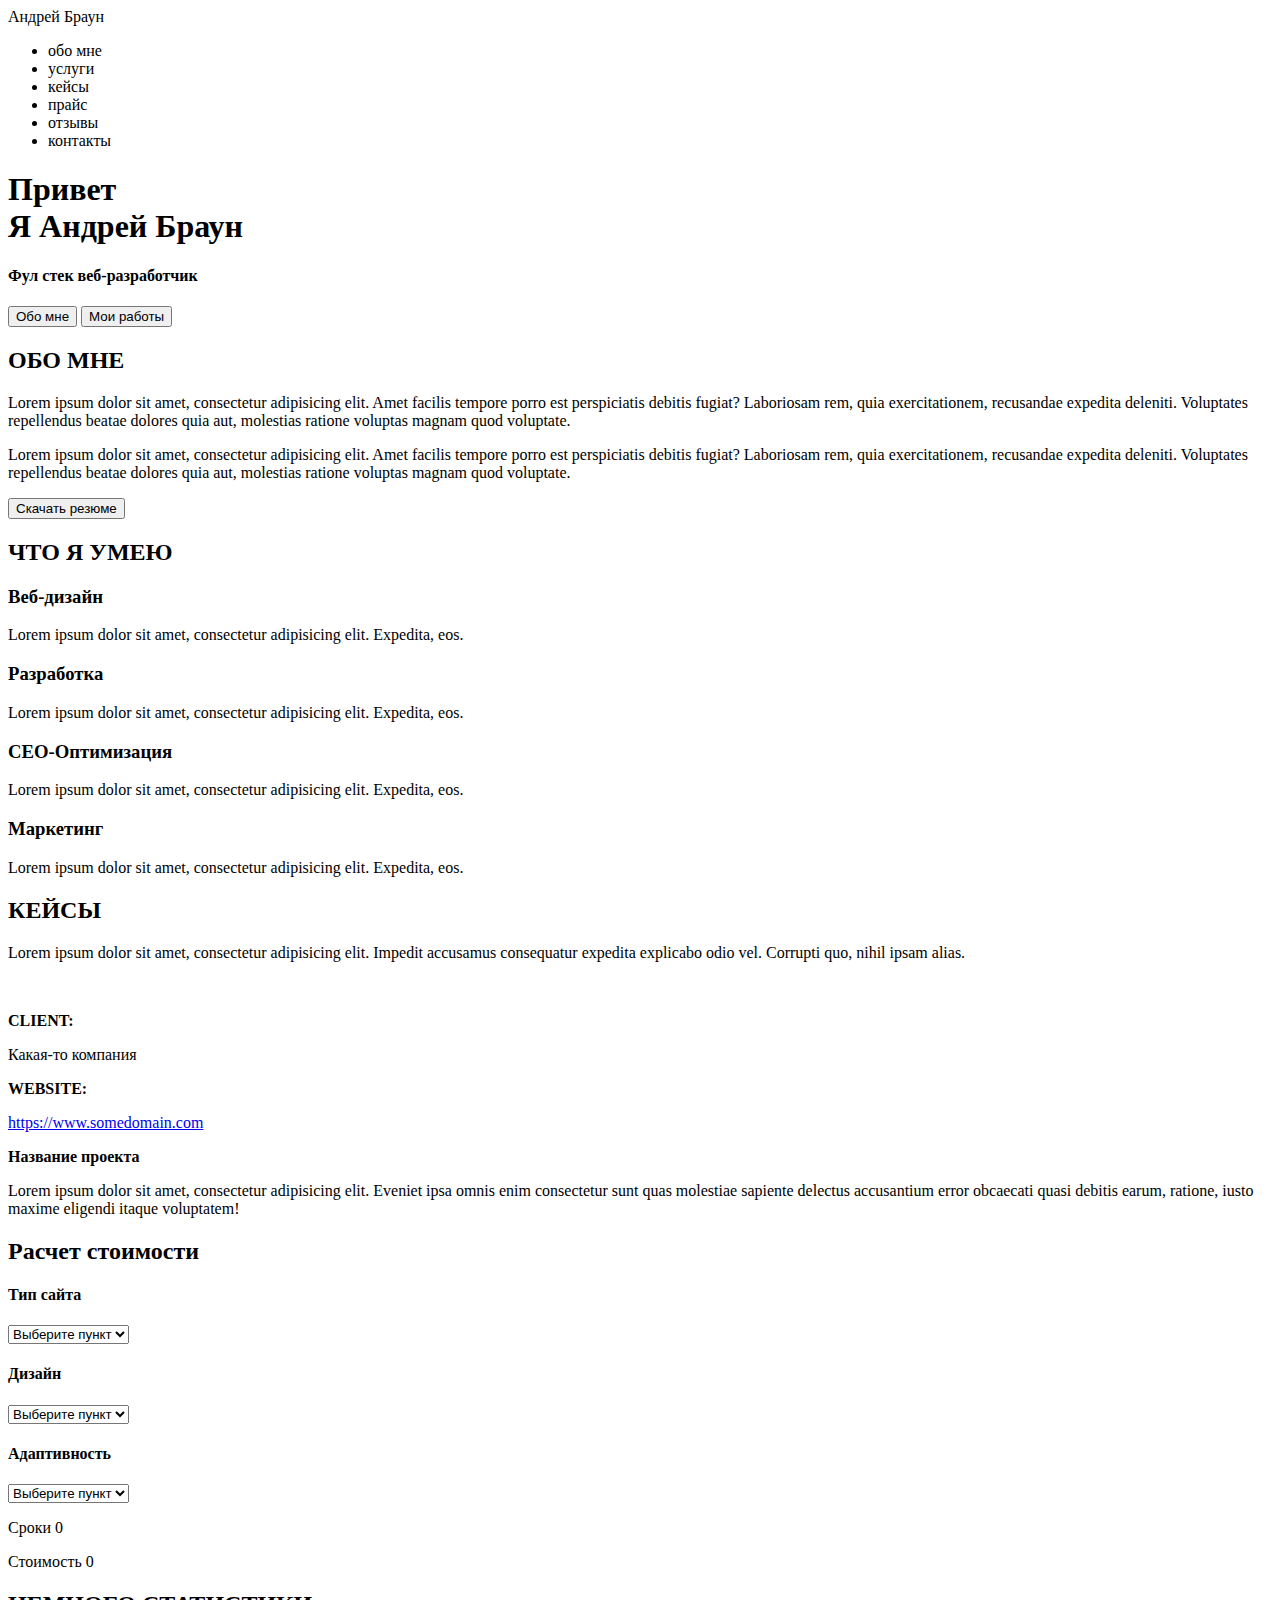
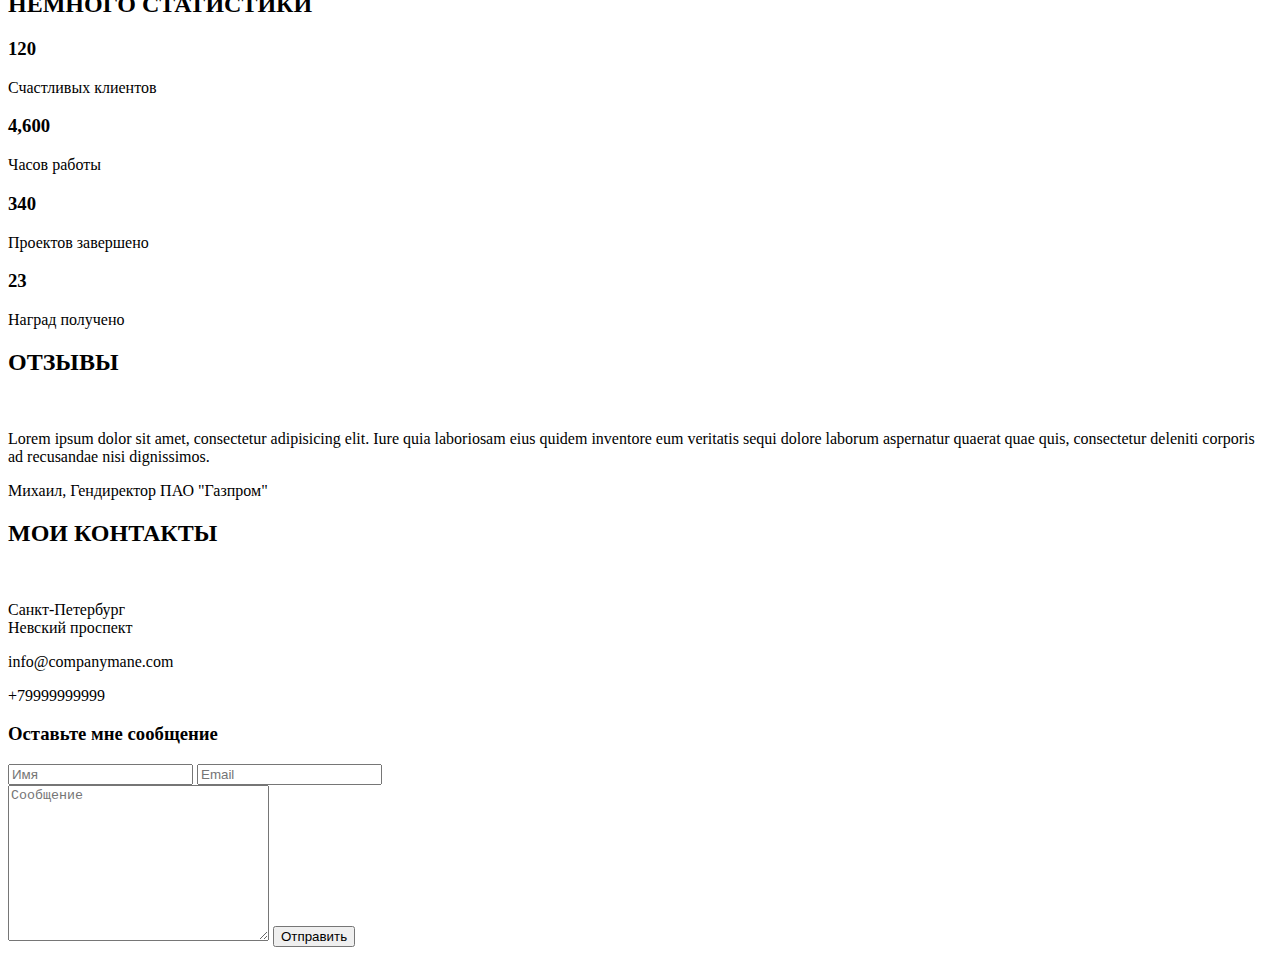
==== src/index.html @ d28e8806 "Написал костяк сайта визитки" ====
<!DOCTYPE html>
<html lang="en">
<head>
    <meta charset="UTF-8">
    <title>Андрей Браун - веб разработчик</title>
</head>
<body>
<header> 
   <nav> 
       <div class="logo">Андрей Браун</div>
        <div class="menu"><ul>
       <li>обо мне</li>
       <li>услуги</li>
       <li>кейсы</li>
       <li>прайс</li>
       <li>отзывы</li>
       <li>контакты</li>
   </ul></div>
   </nav>
    </header>    
<div class="main"><div class="title__container">
    <h1>Привет <br> Я Андрей Браун</h1>
    <h4>Фул стек веб-разработчик</h4>
    <input type="submit" value="Обо мне">
    <input type="submit" value="Мои работы">
</div></div>
<h2>ОБО МНЕ</h2>

<p>Lorem ipsum dolor sit amet, consectetur adipisicing elit. Amet facilis tempore porro est perspiciatis debitis fugiat? Laboriosam rem, quia exercitationem, recusandae expedita deleniti. Voluptates repellendus beatae dolores quia aut, molestias ratione voluptas magnam quod voluptate.</p>
<p>Lorem ipsum dolor sit amet, consectetur adipisicing elit. Amet facilis tempore porro est perspiciatis debitis fugiat? Laboriosam rem, quia exercitationem, recusandae expedita deleniti. Voluptates repellendus beatae dolores quia aut, molestias ratione voluptas magnam quod voluptate.</p>

<input type="submit" value="Cкачать резюме">

<h2>ЧТО Я УМЕЮ</h2>

    <div class="skills">
        <div class="skill">
            <h3>Веб-дизайн</h3>
                <p>Lorem ipsum dolor sit amet, consectetur adipisicing elit. Expedita, eos.</p>
        </div>
        <div class="skill">
            <h3>Разработка</h3>
                <p>Lorem ipsum dolor sit amet, consectetur adipisicing elit. Expedita, eos.</p>
        </div>
        <div class="skill">
            <h3>CEO-Оптимизация</h3>
                <p>Lorem ipsum dolor sit amet, consectetur adipisicing elit. Expedita, eos.</p>
        </div>
        <div class="skill">
            <h3>Маркетинг</h3>
                <p>Lorem ipsum dolor sit amet, consectetur adipisicing elit. Expedita, eos.</p>
        </div>
        </div>
<h2>КЕЙСЫ</h2>
        <div class="cases">
            <p>Lorem ipsum dolor sit amet, consectetur adipisicing elit. Impedit accusamus consequatur expedita explicabo odio vel. Corrupti quo, nihil ipsam alias.</p>
    <img src="" alt="">
    <p><b>CLIENT:</b></p>
        <p>Какая-то компания</p>
    <p><b>WEBSITE:</b></p>
        <a href="https://www.somedomain.com">https://www.somedomain.com</a>
    <p><b>Название проекта</b></p>
        <p>Lorem ipsum dolor sit amet, consectetur adipisicing elit. Eveniet ipsa omnis enim consectetur sunt quas molestiae sapiente delectus accusantium error obcaecati quasi debitis earum, ratione, iusto maxime eligendi itaque voluptatem!</p>
        </div>
        <div class="price">
           <h2>Расчет стоимости</h2>
               <h4>Тип сайта</h4>
                   <select name="list1" id="list">
                       <option value="value1">Выберите пункт</option>
                   </select>
           <h4>Дизайн</h4>
                   <select name="list1" id="list">
                       <option value="value1">Выберите пункт</option>
                   </select>
           <h4>Адаптивность</h4>
                   <select name="list1" id="list">
                       <option value="value1">Выберите пункт</option>
                   </select>
   
       <p>Сроки 0</p>
       <p>Стоимость 0</p>
        </div>
<h2>НЕМНОГО СТАТИСТИКИ</h2>
    
    <div class="statistics">
            <div class="stat1">
                    <h3><b>120</b></h3>
                        <p>Счастливых клиентов</p>
            </div>
            <div class="stat2">
                    <h3><b>4,600</b></h3>
                        <p>Часов работы</p>
            </div>
            <div class="stat3">
                    <h3><b>340</b></h3>
                        <p>Проектов завершено</p>
            </div>
            <div class="stat4">
                    <h3><b>23</b></h3>
                        <p>Наград получено</p>
            </div>
    </div>
<h2>ОТЗЫВЫ</h2>
            <div>
            <img src="" alt="">
    <p>Lorem ipsum dolor sit amet, consectetur adipisicing elit. Iure quia laboriosam eius quidem inventore eum veritatis sequi dolore laborum aspernatur quaerat quae quis, consectetur deleniti corporis ad recusandae nisi dignissimos.</p>
    <p>Михаил, Гендиректор ПАО "Газпром"</p>
            </div>
<h2>МОИ КОНТАКТЫ</h2>  
<img src="" alt="">   
<div class="contacts">
    <p>Санкт-Петербург <br>Невский проспект</p>
    <p>info@companymane.com</p>
    <p>+79999999999</p>
    <h3>Оставьте мне сообщение</h3>
    <input type="text" placeholder="Имя">
    <input type="text" placeholder="Email"><br>
    <textarea name="Сообщение" id="" cols="30" rows="10" placeholder="Сообщение"></textarea>
    <input type="submit" value="Отправить">
</div>       
</body>
</html>
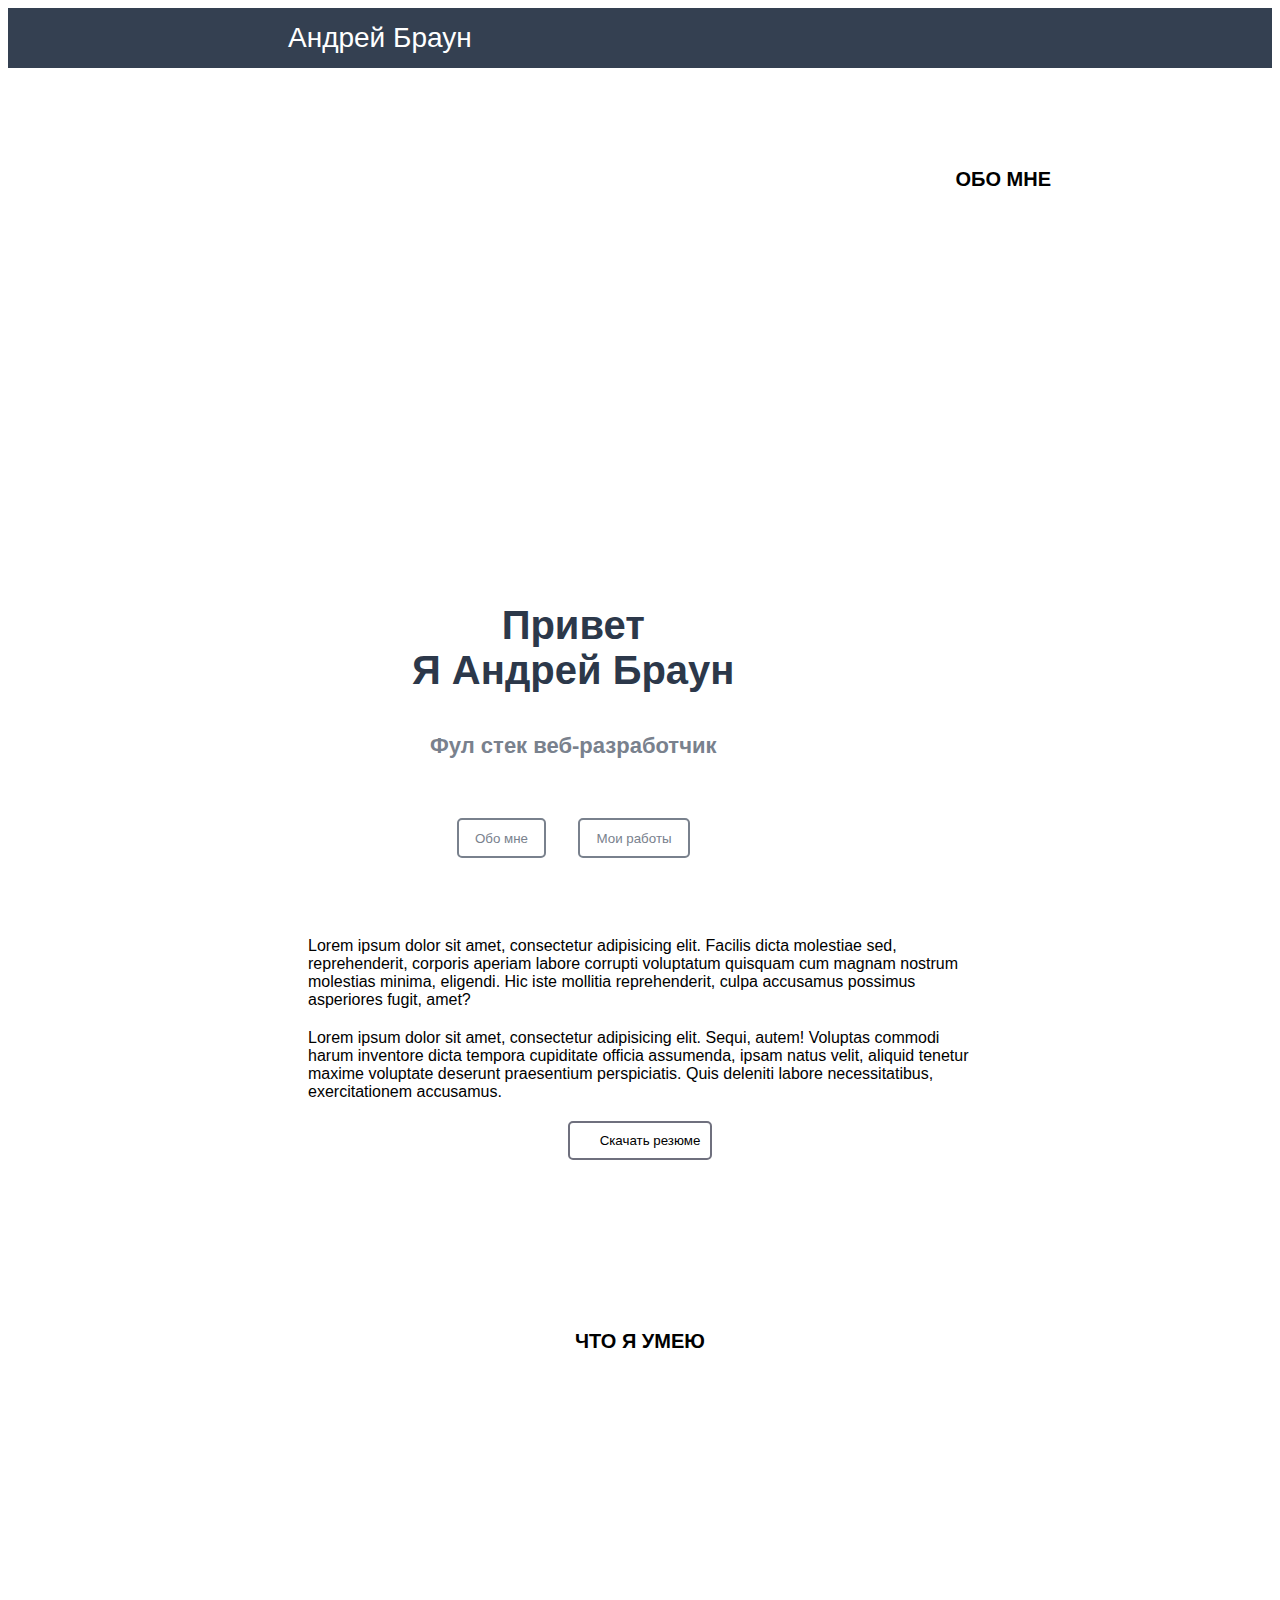
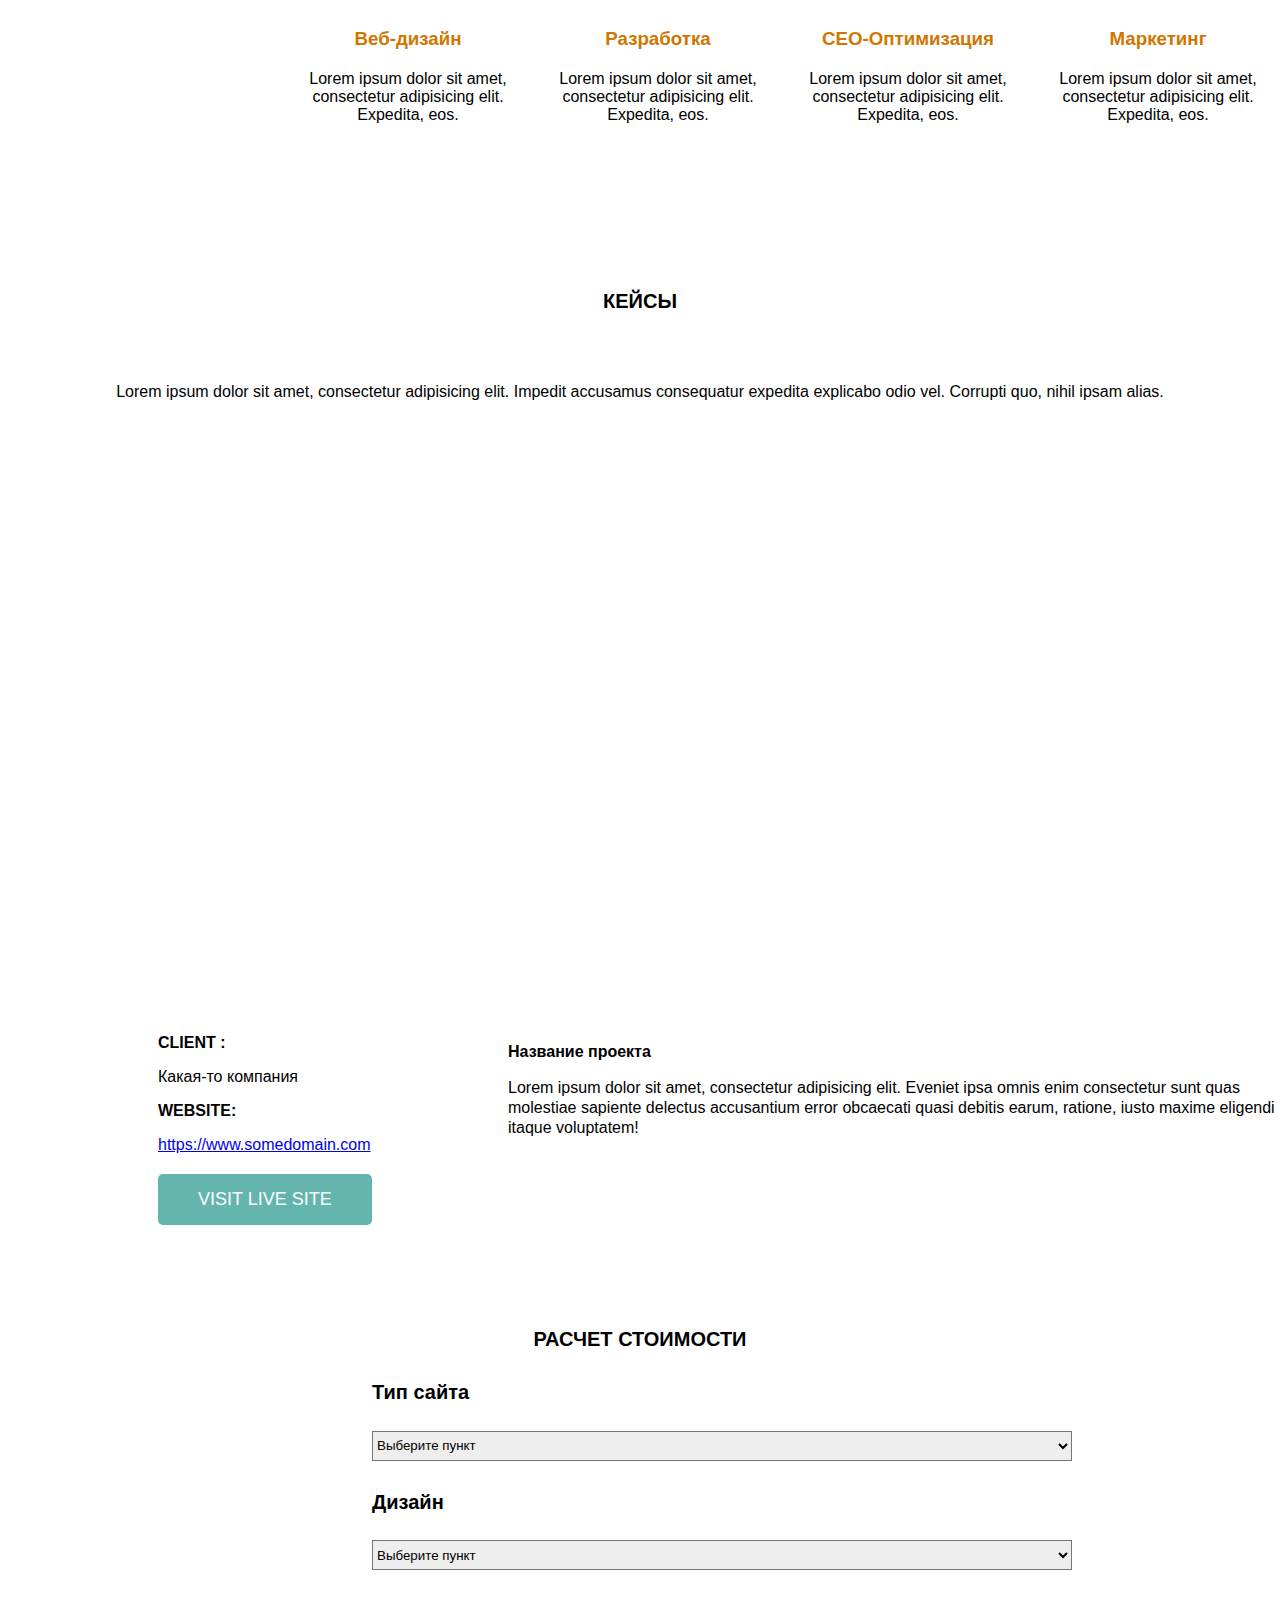
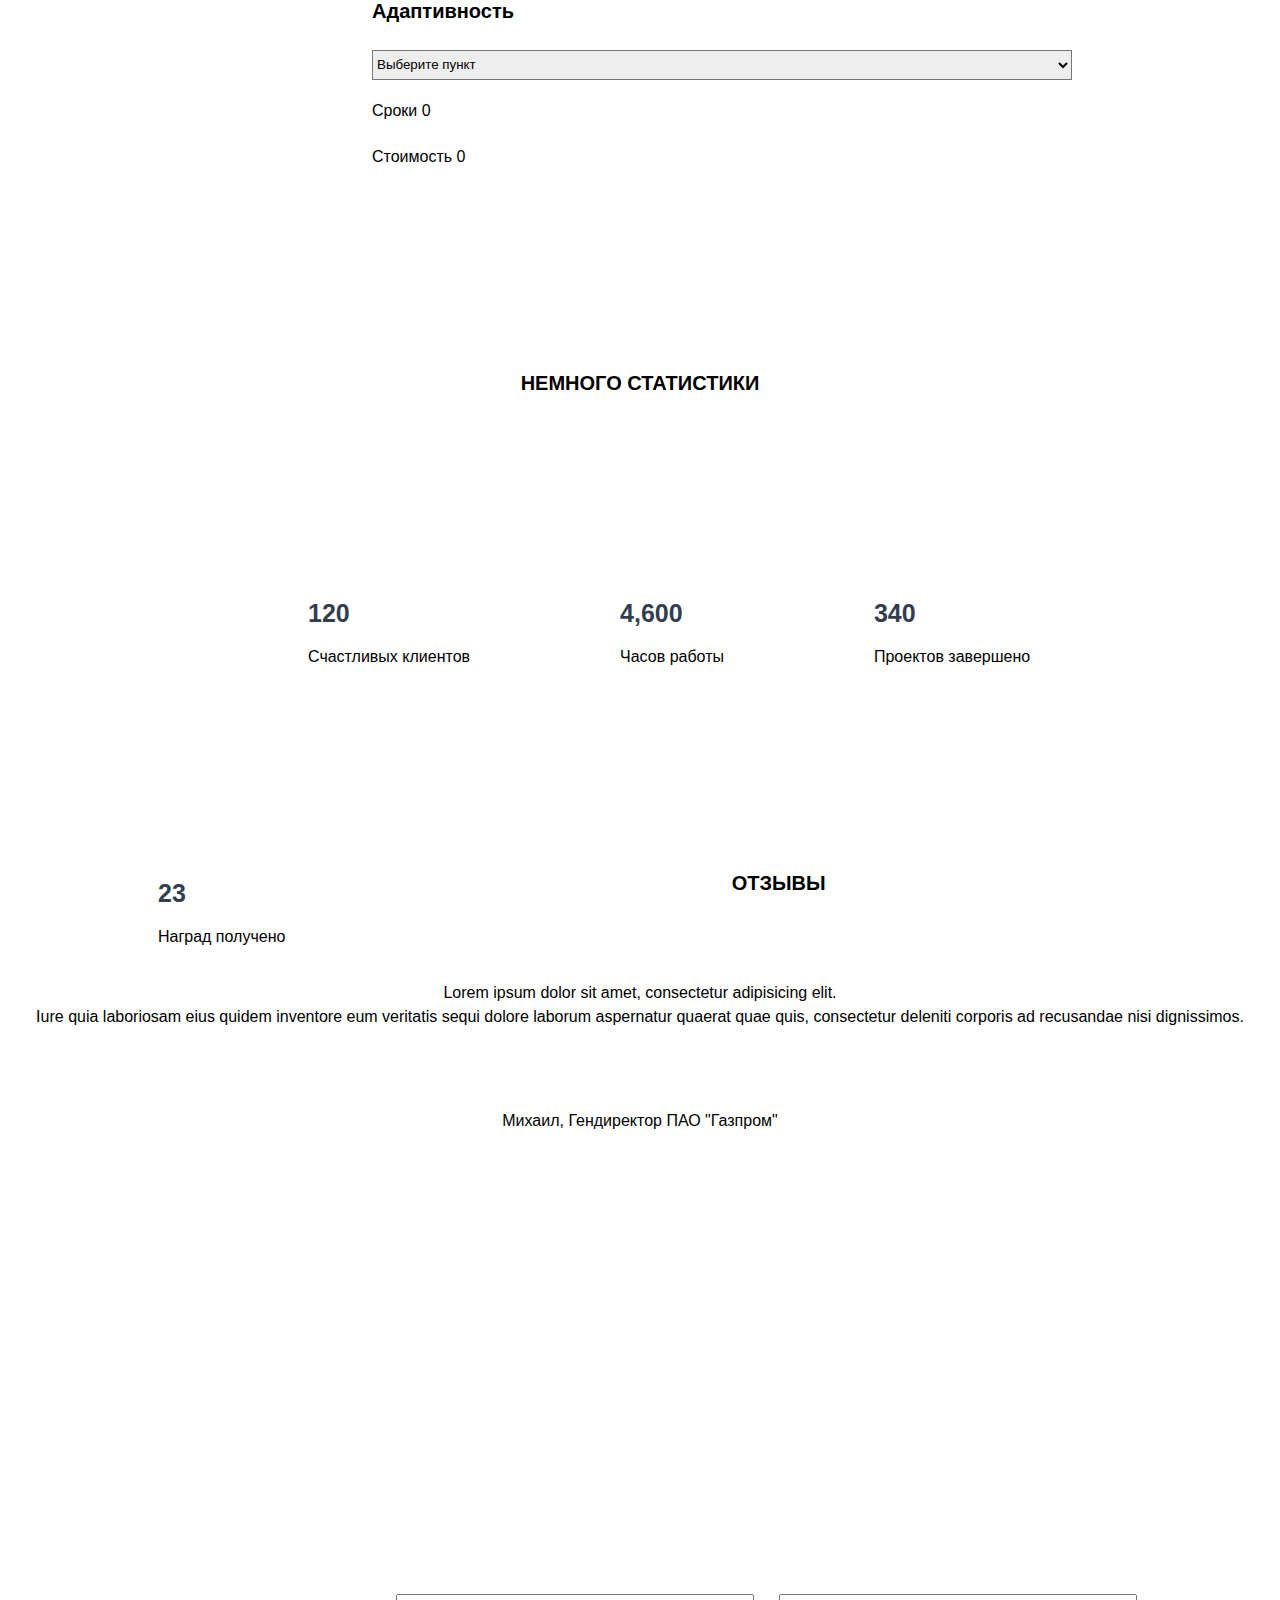
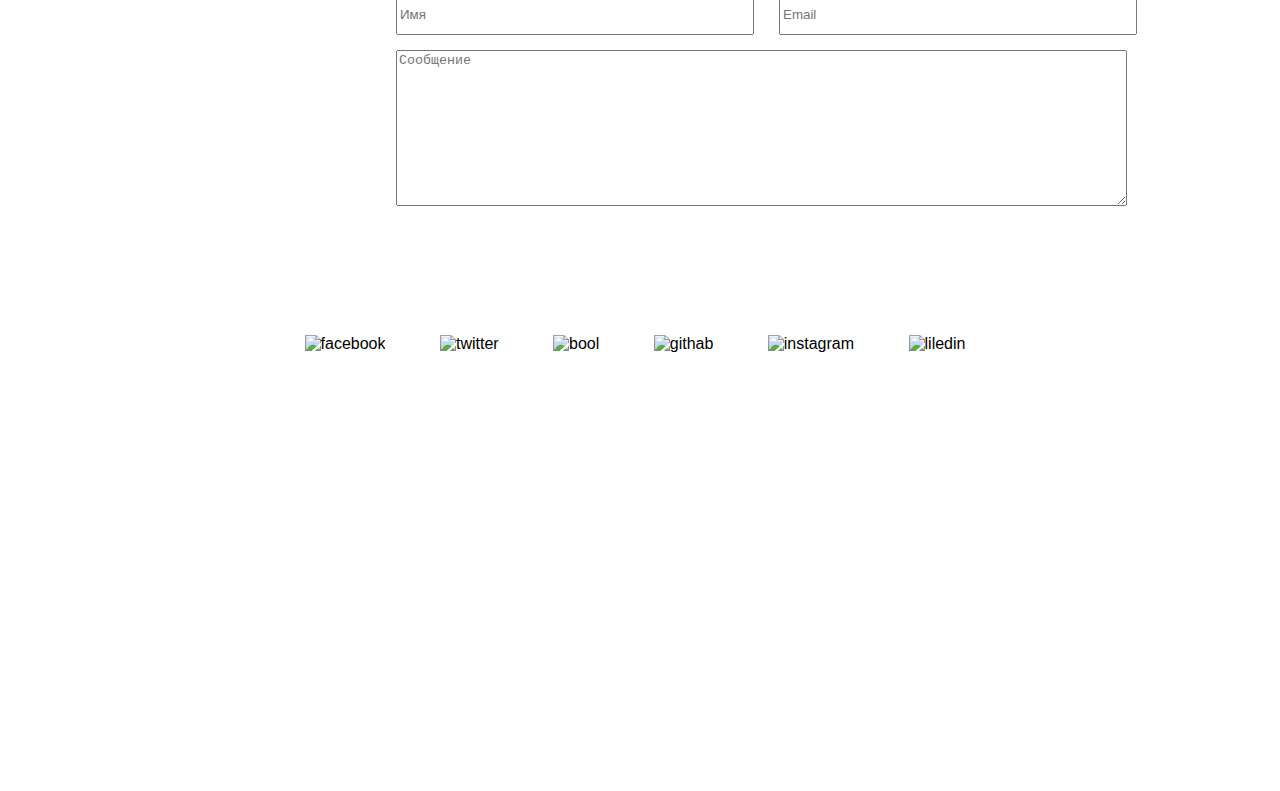
==== commit 209c5c65: "and css lesson" ====
--- a/src/index.html
+++ b/src/index.html
@@ -3,6 +3,8 @@
 <head>
     <meta charset="UTF-8">
     <title>Андрей Браун - веб разработчик</title>
+    <link rel="stylesheet" href="css/reset.css">
+    <link rel="stylesheet" href="css/style.css">
 </head>
 <body>
 <header> 
@@ -15,7 +17,8 @@
        <li>прайс</li>
        <li>отзывы</li>
        <li>контакты</li>
-   </ul></div>
+   </ul>
+   </div>
    </nav>
     </header>    
 <div class="main"><div class="title__container">
@@ -24,47 +27,58 @@
     <input type="submit" value="Обо мне">
     <input type="submit" value="Мои работы">
 </div></div>
+
 <h2>ОБО МНЕ</h2>
+<img class="my_photo" src="img/myphoto.png" alt="">
+<div class="about_me">
+    <p>Lorem ipsum dolor sit amet, consectetur adipisicing elit. Facilis dicta molestiae sed, reprehenderit, corporis aperiam labore corrupti voluptatum quisquam cum magnam nostrum molestias minima, eligendi. Hic iste mollitia reprehenderit, culpa accusamus possimus asperiores fugit, amet?</p>
+    <p>Lorem ipsum dolor sit amet, consectetur adipisicing elit. Sequi, autem! Voluptas commodi harum inventore dicta tempora cupiditate officia assumenda, ipsam natus velit, aliquid tenetur maxime voluptate deserunt praesentium perspiciatis. Quis deleniti labore necessitatibus, exercitationem accusamus.</p>
+</div>
 
-<p>Lorem ipsum dolor sit amet, consectetur adipisicing elit. Amet facilis tempore porro est perspiciatis debitis fugiat? Laboriosam rem, quia exercitationem, recusandae expedita deleniti. Voluptates repellendus beatae dolores quia aut, molestias ratione voluptas magnam quod voluptate.</p>
-<p>Lorem ipsum dolor sit amet, consectetur adipisicing elit. Amet facilis tempore porro est perspiciatis debitis fugiat? Laboriosam rem, quia exercitationem, recusandae expedita deleniti. Voluptates repellendus beatae dolores quia aut, molestias ratione voluptas magnam quod voluptate.</p>
+<input  class="resume" type="submit" value="Cкачать резюме">
 
-<input type="submit" value="Cкачать резюме">
-
-<h2>ЧТО Я УМЕЮ</h2>
 
     <div class="skills">
+       <h2>ЧТО Я УМЕЮ</h2>
         <div class="skill">
+           <img src="img/pc.png" alt="">
             <h3>Веб-дизайн</h3>
                 <p>Lorem ipsum dolor sit amet, consectetur adipisicing elit. Expedita, eos.</p>
         </div>
-        <div class="skill">
+        <div class="skill1">
+           <img src="img/log.png" alt="">
             <h3>Разработка</h3>
                 <p>Lorem ipsum dolor sit amet, consectetur adipisicing elit. Expedita, eos.</p>
         </div>
-        <div class="skill">
+        <div class="skill2">
+           <img src="img/log2.png" alt="">
             <h3>CEO-Оптимизация</h3>
                 <p>Lorem ipsum dolor sit amet, consectetur adipisicing elit. Expedita, eos.</p>
         </div>
-        <div class="skill">
+        <div class="skill3">
+           <img src="img/log3.png" alt="">
             <h3>Маркетинг</h3>
                 <p>Lorem ipsum dolor sit amet, consectetur adipisicing elit. Expedita, eos.</p>
         </div>
         </div>
-<h2>КЕЙСЫ</h2>
-        <div class="cases">
-            <p>Lorem ipsum dolor sit amet, consectetur adipisicing elit. Impedit accusamus consequatur expedita explicabo odio vel. Corrupti quo, nihil ipsam alias.</p>
-    <img src="" alt="">
-    <p><b>CLIENT:</b></p>
-        <p>Какая-то компания</p>
-    <p><b>WEBSITE:</b></p>
-        <a href="https://www.somedomain.com">https://www.somedomain.com</a>
-    <p><b>Название проекта</b></p>
-        <p>Lorem ipsum dolor sit amet, consectetur adipisicing elit. Eveniet ipsa omnis enim consectetur sunt quas molestiae sapiente delectus accusantium error obcaecati quasi debitis earum, ratione, iusto maxime eligendi itaque voluptatem!</p>
-        </div>
-        <div class="price">
-           <h2>Расчет стоимости</h2>
-               <h4>Тип сайта</h4>
+        
+          <h2>КЕЙСЫ</h2>
+    <div class="par"><p>Lorem ipsum dolor sit amet, consectetur adipisicing elit. Impedit accusamus consequatur expedita explicabo odio vel. Corrupti quo, nihil ipsam alias.</p></div>
+    <div class="cases"></div>
+    <div class="client">   
+        <p><b>CLIENT :</b></p>
+            <p>Какая-то компания</p>
+        <p><b>WEBSITE:</b></p>
+            <a href="https://www.somedomain.com">https://www.somedomain.com</a><br>
+            <input class="bl" type="button" value="VISIT LIVE SITE" >
+    </div>
+    <div class="name_project"><p><b>Название проекта</b></p>
+            <p>Lorem ipsum dolor sit amet, consectetur adipisicing elit. Eveniet ipsa omnis enim consectetur sunt quas molestiae sapiente delectus accusantium error obcaecati quasi debitis earum, ratione, iusto maxime eligendi itaque voluptatem!</p>
+    </div>  
+    <div class="count_price"><h2>Расчет стоимости</h2></div>
+    <div class="price">
+           
+            <h4>Тип сайта</h4>
                    <select name="list1" id="list">
                        <option value="value1">Выберите пункт</option>
                    </select>
@@ -79,44 +93,70 @@
    
        <p>Сроки 0</p>
        <p>Стоимость 0</p>
-        </div>
-<h2>НЕМНОГО СТАТИСТИКИ</h2>
+    </div>
     
-    <div class="statistics">
+    <div class="stat">
+           <h2>НЕМНОГО СТАТИСТИКИ</h2>
             <div class="stat1">
-                    <h3><b>120</b></h3>
+                   <img src="img/logo1.png" alt="">
+                    <h3>120</h3>
                         <p>Счастливых клиентов</p>
             </div>
             <div class="stat2">
-                    <h3><b>4,600</b></h3>
+                   <img src="img/logo2.png" alt="">
+                    <h3>4,600</h3>
                         <p>Часов работы</p>
             </div>
             <div class="stat3">
-                    <h3><b>340</b></h3>
+                   <img src="img/logo3.png" alt="">
+                    <h3>340</h3>
                         <p>Проектов завершено</p>
             </div>
             <div class="stat4">
-                    <h3><b>23</b></h3>
+                   <img src="img/logo4.png" alt="">
+                    <h3>23</h3>
                         <p>Наград получено</p>
             </div>
     </div>
-<h2>ОТЗЫВЫ</h2>
-            <div>
-            <img src="" alt="">
-    <p>Lorem ipsum dolor sit amet, consectetur adipisicing elit. Iure quia laboriosam eius quidem inventore eum veritatis sequi dolore laborum aspernatur quaerat quae quis, consectetur deleniti corporis ad recusandae nisi dignissimos.</p>
-    <p>Михаил, Гендиректор ПАО "Газпром"</p>
-            </div>
-<h2>МОИ КОНТАКТЫ</h2>  
-<img src="" alt="">   
+    <h2>ОТЗЫВЫ</h2>
+    <div class="feedback">
+        <img  class ="miha" src="img/mihail.png" alt="">
+        <p>Lorem ipsum dolor sit amet, consectetur adipisicing elit. <br>Iure quia laboriosam eius quidem inventore eum veritatis sequi dolore laborum aspernatur quaerat quae quis, consectetur deleniti corporis ad recusandae nisi dignissimos.</p>
+        <br>
+        <br>
+        <p>Михаил, Гендиректор ПАО "Газпром"</p>
+    </div>
+  
 <div class="contacts">
+   <h2>МОИ КОНТАКТЫ</h2>
+   <p>Lorem ipsum dolor sit amet, consectetur adipisicing elit. Eligendi, quod!</p>
+   <div class="con1">
+   <img src="img/geo.png" alt="">
     <p>Санкт-Петербург <br>Невский проспект</p>
+    </div>
+    <div class="con2">
+    <img src="img/mail.png" alt="">
     <p>info@companymane.com</p>
+    </div>
+    <div class="con3">
+    <img src="img/tel.png" alt="">
     <p>+79999999999</p>
+    </div>
+    <div class="message">
     <h3>Оставьте мне сообщение</h3>
-    <input type="text" placeholder="Имя">
-    <input type="text" placeholder="Email"><br>
-    <textarea name="Сообщение" id="" cols="30" rows="10" placeholder="Сообщение"></textarea>
-    <input type="submit" value="Отправить">
-</div>       
+    <input class="name" type="text" placeholder="Имя">
+    <input class="mail" type="text" placeholder="Email"><br>
+    <textarea class="area" name="Сообщение" id="" cols="30" rows="10" placeholder="Сообщение"></textarea>
+    <input class="send" type="submit" value="Отправить"></div>
+    <div class="networks"><ul>
+        <li><img src="img/fb.png" alt="facebook"></li>
+        <li><img src="img/tvit.png" alt="twitter"></li>
+        <li><img src="img/bool.png" alt="bool"></li>
+        <li><img src="img/kat.png" alt="githab"></li>
+        <li><img src="img/inst.png" alt="instagram"></li>
+        <li><img src="img/in.png" alt="liledin"></li>
+    </ul></div>
+</div>
+<div class="map"></div>       
 </body>
 </html>--- a/src/css/style.css
+++ b/src/css/style.css
@@ -0,0 +1,376 @@
+body{
+    font-family: Arial, sans-serif;
+}
+nav{
+    width: 100%;
+    height: 60px;
+    background: #344051;
+}
+
+.logo{
+    color: #fff;
+    font-size: 28px;
+    line-height: 60px;
+    padding-left: 280px;
+    float: left;
+}
+
+.menu{
+    float: left;
+    padding-left: 300px;
+}
+
+.menu li{
+    float: left;
+    line-height: 60px;
+    color: #fff;
+    margin-right: 40px;
+    font-size: 16px;
+    text-transform: uppercase;
+}
+
+.main{
+    width: 100%;
+    height: calc(100% - 60px);
+    background: url(../img/boy.png) 90% 100%/auto 85% no-repeat,url(../img/bg.jpg) center/cover no-repeat;
+}
+
+.title__container{
+    float: left;
+    margin: 432px 0px 0px 404px;
+    color: #2c384a;
+    text-align: center;
+}
+
+.title__container h1{
+    font-size: 40px;
+    font-weight: bold;
+}
+
+.title__container h4{
+    margin-top: 40px;
+    font-size: 22px;
+    color: #79818d;
+}
+
+.title__container input{
+    height: 40px;
+    text-align: center;
+    border: 2px solid #79818d;
+    background: none;
+    border-radius: 5px;
+    color: #79818d;
+    padding: 0px 16px;
+    margin: 30px 14px 0px 14px;
+}
+
+h2{
+    margin-top: 100px;
+   text-align: center;
+    font-size: 20px;
+    font-weight: bold;
+}
+
+.my_photo{
+    margin-top: 55px;
+    margin-left: 650px;
+}
+
+.about_me{
+    margin-left: 300px;
+    margin-right: 300px;
+    margin-top: 20px;    
+}
+
+.about_me p{
+    margin-top: 20px;
+}
+
+.resume{
+    margin: 0 auto;
+    display: block;
+    margin-top: 20px;
+    border: 2px solid #6f707e;
+    border-radius: 5px;
+    padding: 10px 10px 10px 30px;
+    background: url(../img/input.png) no-repeat;
+    background-position: left;
+}
+
+.skills{
+    background: url(../img/bg2.jpg);
+    height: 530px;
+    width: 100%;
+    margin-top: 90px;
+}
+
+.skills>h2{
+    padding-top: 70px;
+}
+
+.skill{
+    float: left;
+    height: 150px;
+    width: 200px;
+    text-align: center;
+    margin-top: 200px;
+    margin-left: 300px;
+}
+
+.skill1{
+    float: left;
+     height: 150px;
+    width: 200px;
+    text-align: center;
+     margin-top: 200px;
+    margin-left: 50px;
+}
+
+.skill2{
+    float: left;
+     height: 150px;
+    width: 200px;
+    text-align: center;
+     margin-top: 200px;
+    margin-left: 50px;
+}
+
+.skill3{
+    float: left;
+     height: 150px;
+    width: 200px;
+    text-align: center;
+     margin-top: 200px;
+    margin-left: 50px;
+}
+h3{
+    color: #cf7600;
+    margin-top: 40px;
+    margin-bottom: 20px;
+}
+
+.par{
+    text-align: center;
+    margin-top: 70px;
+}
+
+.cases{
+    background: url(../img/photo.png);
+    width: 1200px;
+    height: 580px;
+    margin-left: 150px;
+    margin-top: 45px;
+}
+
+.client{
+    float: left;
+    margin-left: 150px;
+}
+
+.client>p{
+    margin-top: 0.5em;
+}
+
+.name_project{
+    line-height: 20px;
+    width: 800px;
+    margin-left: 500px;
+}
+
+.bl{
+    margin-top: 20px;
+    border: 2px;
+    background: #63b5ae;
+    color: white;
+    border-radius: 5px;
+    padding: 15px 40px 15px 40px;
+    font-size: 18px;
+}
+
+.count_price{
+    margin-top: 190px;
+    text-transform: uppercase;
+}
+
+.price{
+    margin-left: 364px;
+    
+}
+
+.price>h4{
+    font-size: 20px;
+    margin-top: 30px;
+}
+
+select{
+    background: #eeeeee;
+    width: 700px;
+    height: 30px;
+}
+
+.price>p{
+    line-height: 30px;
+}
+
+.stat{
+    background: url(../img/bg3.jpg);
+    width: 100%;
+    height: 500px;
+}
+
+.stat h2{
+    padding-top:  100px;
+}
+.stat1{
+    float: left;
+    height: 150px;
+    margin-left: 300px;
+    margin-top: 130px;
+    
+}
+.stat2{
+    float: left;
+    height: 150px;
+    margin-left: 150px;
+     margin-top: 130px;
+}
+.stat3{
+    float: left;
+    height: 150px;
+    margin-left: 150px;
+    margin-top: 130px;
+    
+}
+.stat4{
+    float:left;
+    height: 150px;
+    margin-left: 150px;
+    margin-top: 130px;
+    
+}
+
+.stat1>h3{
+    color: #323e4f;
+    font-size: 25px;
+    font-weight: bold;
+}
+
+.stat2>h3{
+    color: #323e4f;
+    font-size: 25px;
+    font-weight: bold;
+}
+.stat3>h3{
+    color: #323e4f;
+    font-size: 25px;
+    font-weight: bold;
+}
+.stat4>h3{
+    color: #323e4f;
+    font-size: 25px;
+    font-weight: bold;
+}
+
+.miha{
+    display: block;
+    margin: 0 auto;
+    margin-top: 70px;
+}
+
+.feedback{
+    line-height: 1.5em;
+    margin-top: 30px;
+    text-align: center;
+   
+}
+.contacts{
+    background: url(../img/bg4.jpg);
+    width: 100%;
+    height: 800px;
+    
+}
+.contacts>h2{
+    padding-top: 50px;
+    color: #fff;
+}
+.contacts>p{
+    text-align: center;
+    color: #fff;
+    margin-top: 60px;
+}
+
+.con1{
+    float: left;
+    color: #fff;
+    margin-top: 60px;
+    margin-left: 450px;
+    text-align: center;
+    line-height: 1.5em;
+    
+}
+.con2{
+    float: left;
+    color: #fff;
+    margin-left: 100px;
+    margin-top: 60px;
+    text-align: center;
+    line-height: 1em;
+}
+.con3{
+    margin-top: 60px;
+    text-align: center;
+    line-height: 1em;
+    color: #fff;
+}
+
+.message h3{
+    color: white;
+    margin-top: 60px;
+    text-align: center;
+    text-transform: uppercase;
+
+}
+.name{
+    float: left;
+    width: 350px;
+    height: 35px;
+    margin-left: 388px;
+}
+.mail{
+    width: 350px;
+    height: 35px;
+    margin-left: 25px;
+}
+
+.area{
+    margin-left: 388px;
+    width: 725px;
+    margin-top: 15px;
+}
+
+.send{
+    display: block;
+    margin: 0 auto;
+    margin-top: 30px;
+    border: 2px solid white;
+    border-radius: 5px;
+    background: none;
+    padding: 13px 5px 13px 5px;
+    color: white;
+}
+
+.networks{
+    text-align: center;
+    margin-top: 50px;
+}
+
+.networks li{
+    display: inline;
+    margin-right: 50px;
+    
+}
+.map{
+    background: url(../img/map.png);
+    width: 100%;
+    height: 350px;
+}
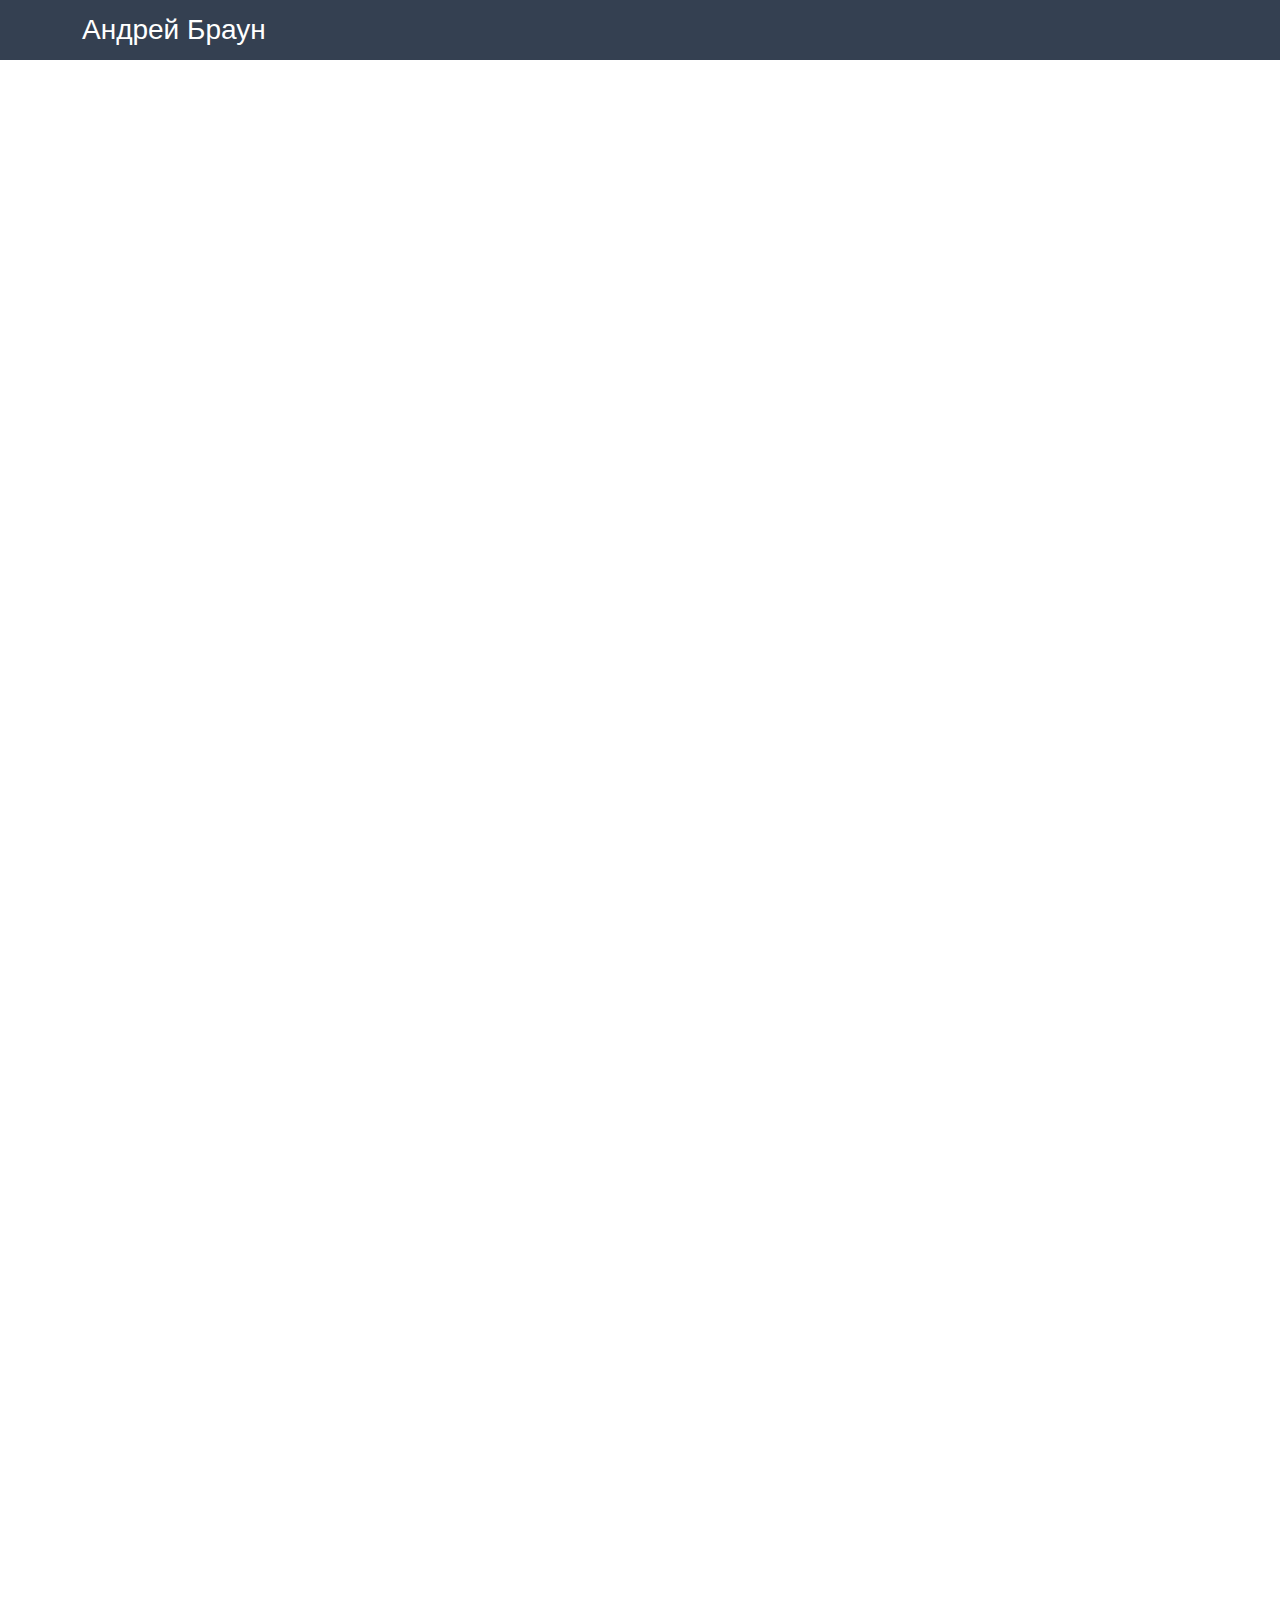
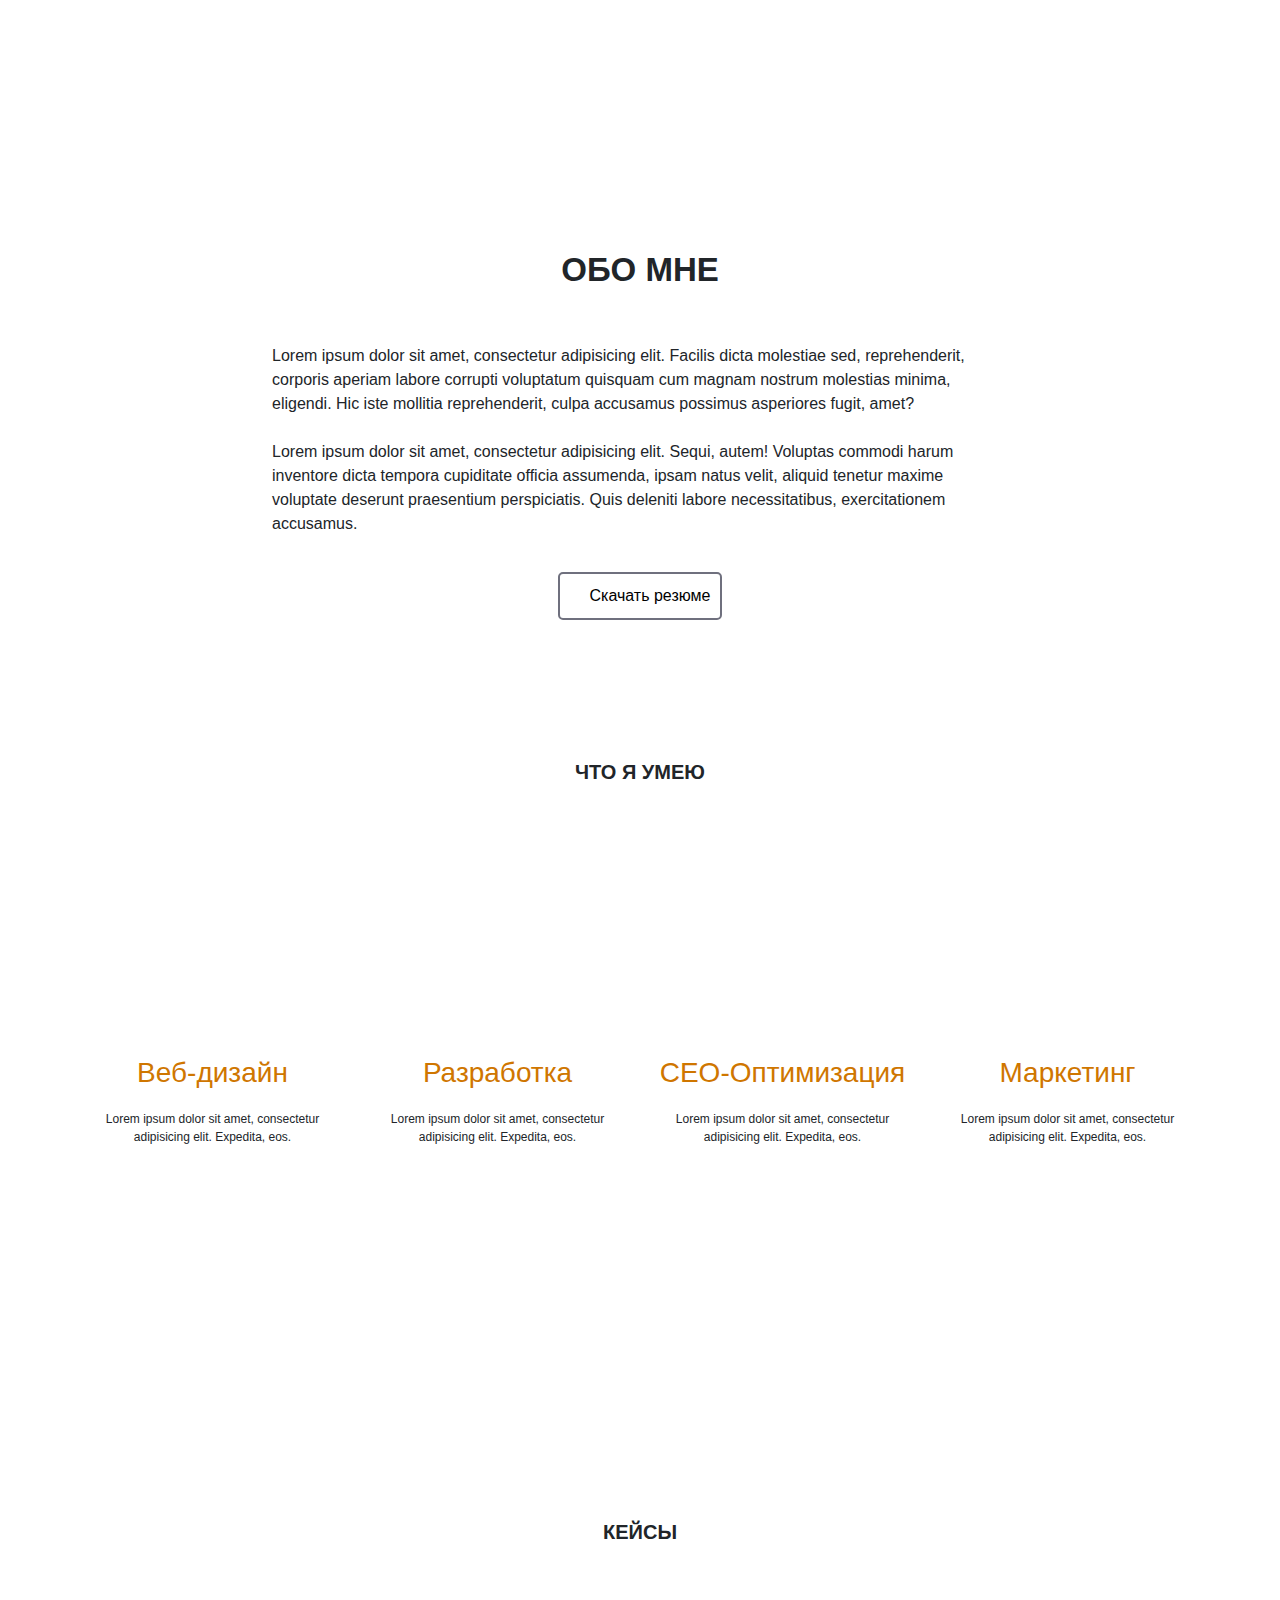
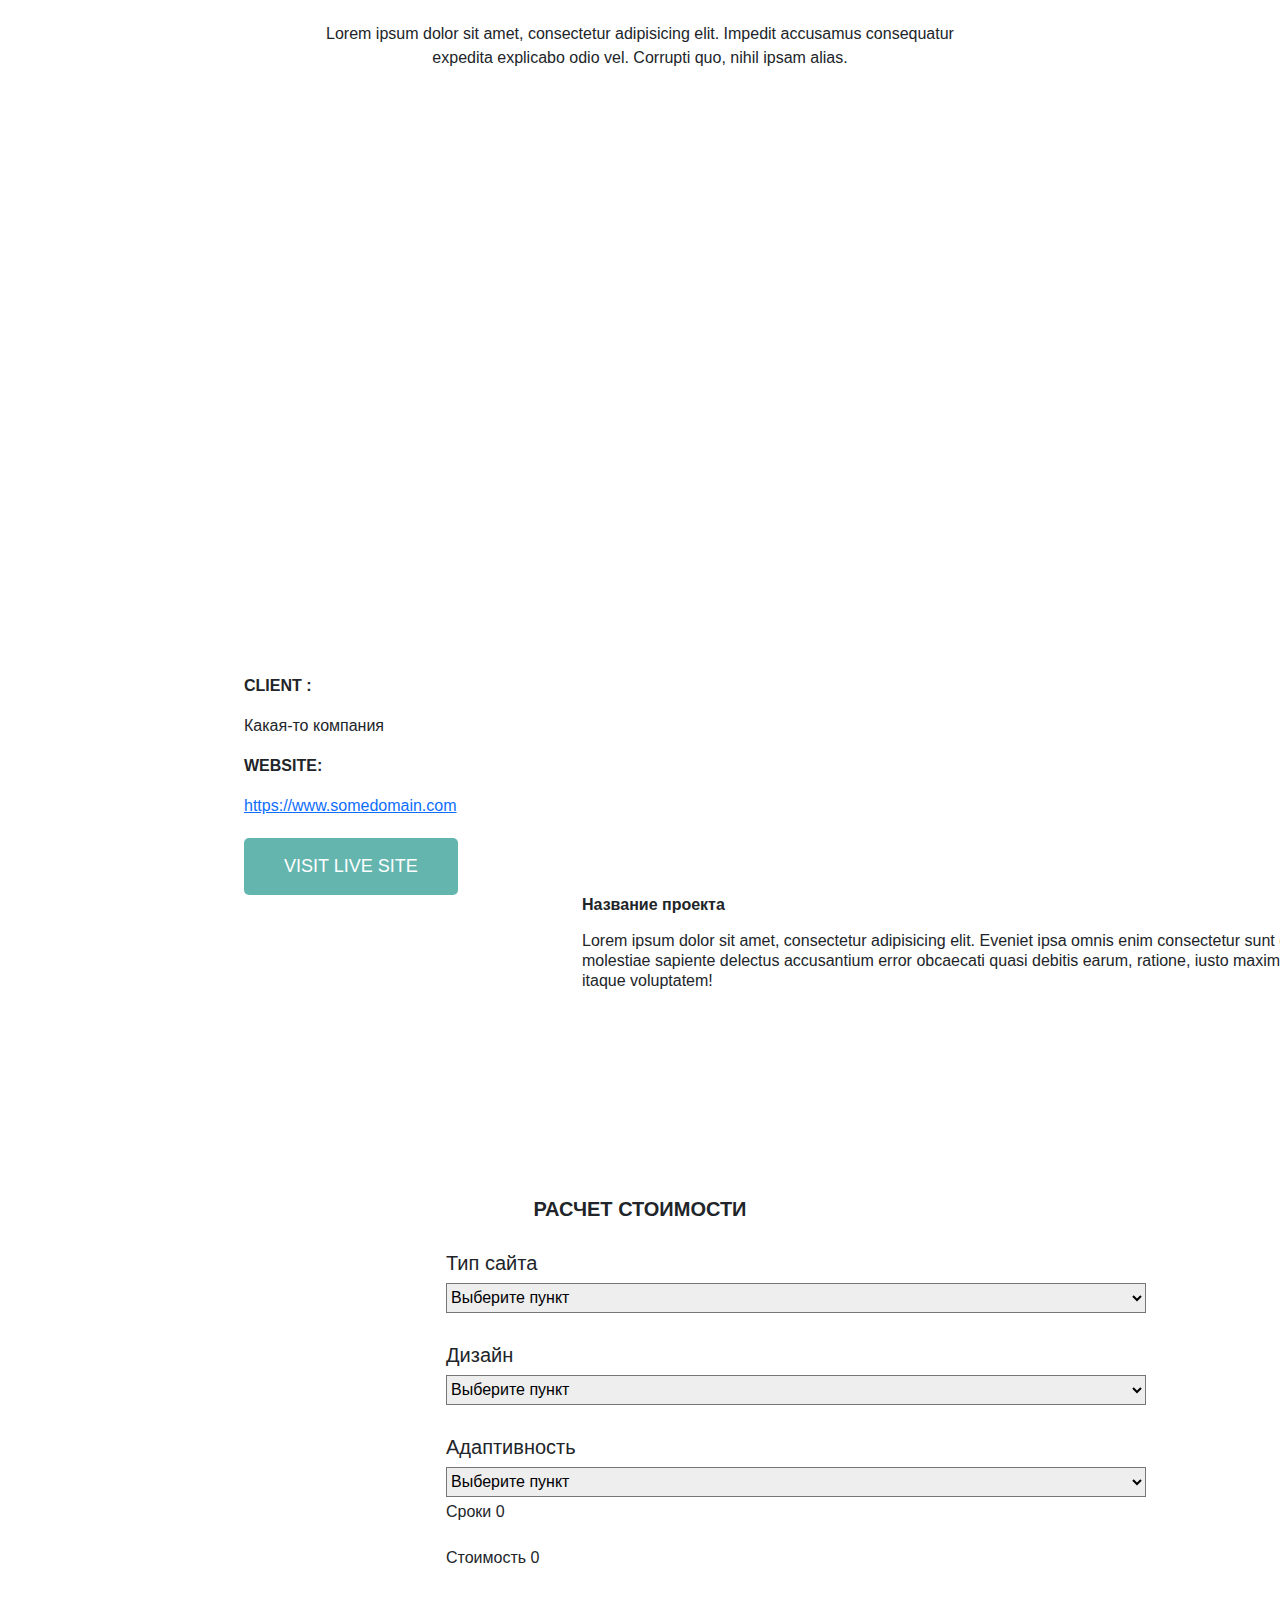
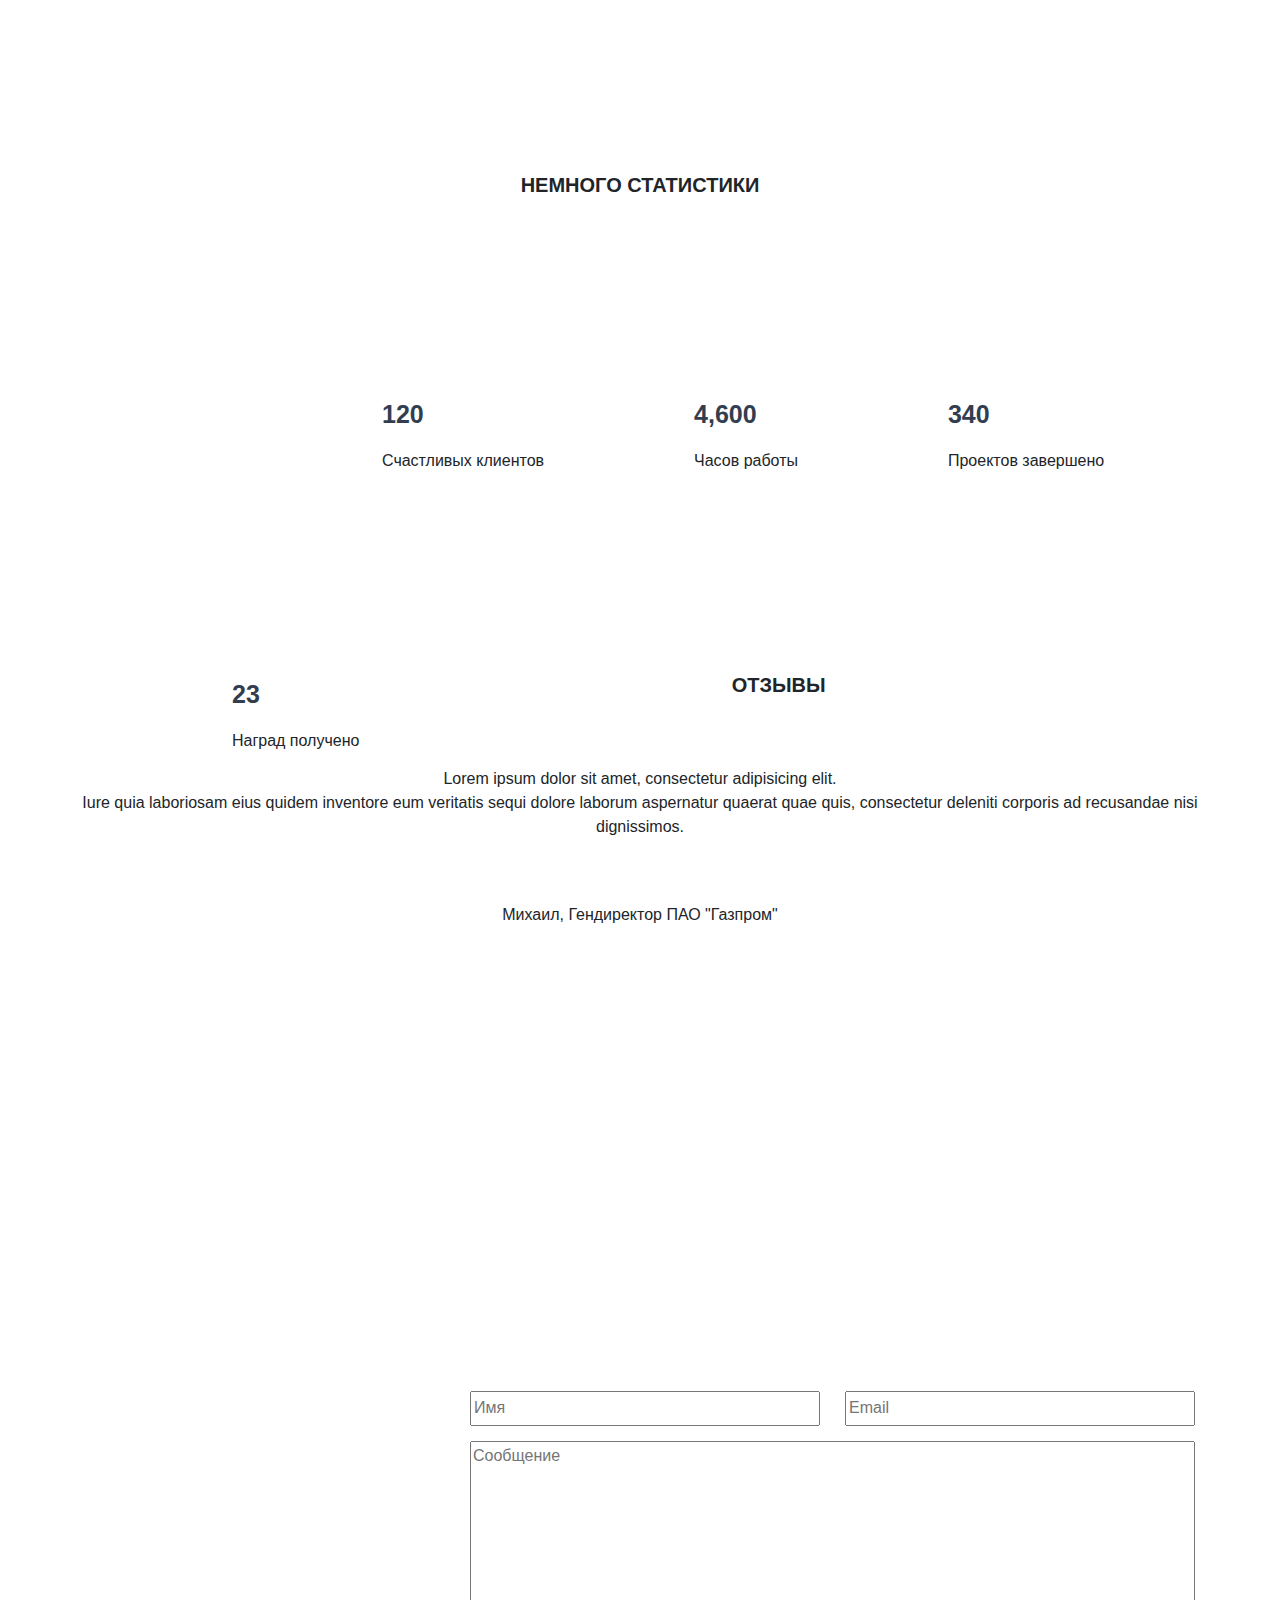
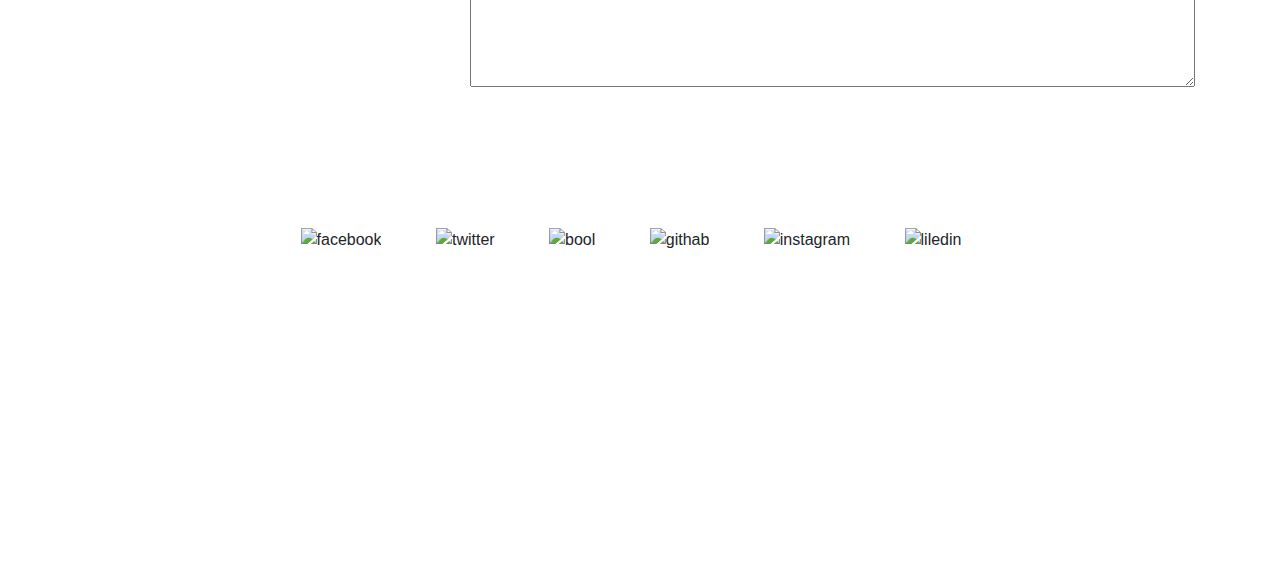
==== commit daa39755: "попробовал bootstrap" ====
--- a/src/index.html
+++ b/src/index.html
@@ -4,78 +4,210 @@
     <meta charset="UTF-8">
     <title>Андрей Браун - веб разработчик</title>
     <link rel="stylesheet" href="css/reset.css">
+    <link rel="stylesheet" href="css/bootstrap.min.css">
     <link rel="stylesheet" href="css/style.css">
+    <meta name="viewport" content="width=device-width, initial-scale=1.0">
 </head>
 <body>
+<script>
+  window.onload = function () {
+   //document.body.classList.add('loaded_hiding');
+    window.setTimeout(function () {
+      document.body.classList.add('loaded');
+      document.body.classList.remove('loaded_hiding');
+    }, 500);
+  }
+</script>
+<div class="preloader">
+  <div class="preloader__row">
+    <div class="preloader__item"></div>
+    <div class="preloader__item"></div>
+  </div>
+</div>
 <header> 
-   <nav> 
-       <div class="logo">Андрей Браун</div>
-        <div class="menu"><ul>
-       <li>обо мне</li>
-       <li>услуги</li>
-       <li>кейсы</li>
-       <li>прайс</li>
-       <li>отзывы</li>
-       <li>контакты</li>
-   </ul>
-   </div>
-   </nav>
-    </header>    
-<div class="main"><div class="title__container">
+   <nav>
+      <div class="container">
+          <div class="row">
+              <div class="col-xxl-2 col-lg-3 col-7">
+              <div class="logo">Андрей Браун</div>
+              </div>
+              <div class="px-0 col-xxl-6 col-xl-7 col-lg-8 offset-xxl-4 offset-xl-2 offset-lg-1 d-none d-lg-block"><div class="menu">
+              <ul>
+            <li><a href="#">обо мне</a></li>
+            <li><a href="#">услуги</a></li>
+            <li><a href="#">кейсы</a></li>
+           <li><a href="#">прайс</a></li>
+           <li><a href="#">отзывы</a></li>
+           <li><a href="#">контакты</a></li>
+           </ul>
+           </div>    
+             </div>
+             <div class="col-5 d-flex d-lg-none flex-column justify-content-center align-items-end">
+             <div class="dropdown">
+  <a class="btn btn-secondary dropdown-toggle white-btn" href="#" role="button" data-bs-toggle="dropdown" aria-expanded="false">
+    Навигация
+  </a>
+
+  <ul class="dropdown-menu">
+   
+            <li><a class="dropdown-item" href="#">обо мне</a></li>
+            <li><a class="dropdown-item" href="#">услуги</a></li>
+            <li><a class="dropdown-item" href="#">кейсы</a></li>
+           <li><a class="dropdown-item" href="#">прайс</a></li>
+           <li><a class="dropdown-item" href="#">отзывы</a></li>
+           <li><a class="dropdown-item" href="#">контакты</a></li>
+  </ul>
+            </div>
+            </div>
+            </div>
+            </div>
+</nav>
+    </header>  
+    <main>
+<section class="main">
+  <div class="container h-100">
+   <div class="row align-items-center h-100">
+   <div class="col-lg-6 mt-5 pt-5">
+   <div class="title__container mt-5">
     <h1>Привет <br> Я Андрей Браун</h1>
-    <h4>Фул стек веб-разработчик</h4>
-    <input type="submit" value="Обо мне">
-    <input type="submit" value="Мои работы">
-</div></div>
-
-<h2>ОБО МНЕ</h2>
-<img class="my_photo" src="img/myphoto.png" alt="">
+    <h4>Фулл стек веб-разработчик</h4>
+    <input type="button" value="Обо мне">
+    <input type="button" value="Мои работы">
+    </div></div></div></div>
+  
+    </section>
+
+<br>
+<br>
+<br>
+<br>
+<br>
+<br>
+<br>
+<br>
+<br>
+<br>
+<br>
+<br>
+<br>
+<br>
+<br>
+<br>
+<br>
+<br>
+<br>
+<br>
+<br>
+<br>
+<br>
+<br>
+<br>
+<br>
+<br>
+<br>
+<br>
+<br>
+<br>
+<br>
+<br>
+<br>
+<br>
+<br>
+<br>
+<br>
+<br>
+<br>
+<br>
+<br>
+<br>
+<br>
+<br>
+<br>
+<br>
+<br>
+<br>
+<br>
+</main>
 <div class="about_me">
-    <p>Lorem ipsum dolor sit amet, consectetur adipisicing elit. Facilis dicta molestiae sed, reprehenderit, corporis aperiam labore corrupti voluptatum quisquam cum magnam nostrum molestias minima, eligendi. Hic iste mollitia reprehenderit, culpa accusamus possimus asperiores fugit, amet?</p>
-    <p>Lorem ipsum dolor sit amet, consectetur adipisicing elit. Sequi, autem! Voluptas commodi harum inventore dicta tempora cupiditate officia assumenda, ipsam natus velit, aliquid tenetur maxime voluptate deserunt praesentium perspiciatis. Quis deleniti labore necessitatibus, exercitationem accusamus.</p>
+  <div class="about_me_container container">
+   <div class="row justify-content-center">
+   <div class="col-12 col-sm-6 col-md-3 col-mg-2 text-center">
+       <h2>ОБО МНЕ</h2>
+       </div>
+       </div>
+       
+    
+    <img class="d-block mx-auto" src="img/myphoto.png" alt="">
+    <div class="row justify-content-center">
+        <div class="col-8"><p>Lorem ipsum dolor sit amet, consectetur adipisicing elit. Facilis dicta molestiae sed, reprehenderit, corporis aperiam labore corrupti voluptatum quisquam cum magnam nostrum molestias minima, eligendi. Hic iste mollitia reprehenderit, culpa accusamus possimus asperiores fugit, amet?</p>
+    <p>Lorem ipsum dolor sit amet, consectetur adipisicing elit. Sequi, autem! Voluptas commodi harum inventore dicta tempora cupiditate officia assumenda, ipsam natus velit, aliquid tenetur maxime voluptate deserunt praesentium perspiciatis. Quis deleniti labore necessitatibus, exercitationem accusamus.</p></div>
+    </div>
+    </div>
+    
 </div>
 
 <input  class="resume" type="submit" value="Cкачать резюме">
 
 
     <div class="skills">
+      <div class="skills_container container">
        <h2>ЧТО Я УМЕЮ</h2>
-        <div class="skill">
+       <div class="row justify-content-center text-center">
+        <div class="skill col-12 col-sm-6 col-md-3">
            <img src="img/pc.png" alt="">
             <h3>Веб-дизайн</h3>
                 <p>Lorem ipsum dolor sit amet, consectetur adipisicing elit. Expedita, eos.</p>
         </div>
-        <div class="skill1">
+        <div class="skill col-12 col-sm-6 col-md-3">
            <img src="img/log.png" alt="">
             <h3>Разработка</h3>
                 <p>Lorem ipsum dolor sit amet, consectetur adipisicing elit. Expedita, eos.</p>
         </div>
-        <div class="skill2">
+        <div class="skill col-12 col-sm-6 col-md-3">
            <img src="img/log2.png" alt="">
             <h3>CEO-Оптимизация</h3>
                 <p>Lorem ipsum dolor sit amet, consectetur adipisicing elit. Expedita, eos.</p>
         </div>
-        <div class="skill3">
+        <div class="skill col-12 col-sm-6 col-md-3">
            <img src="img/log3.png" alt="">
             <h3>Маркетинг</h3>
                 <p>Lorem ipsum dolor sit amet, consectetur adipisicing elit. Expedita, eos.</p>
         </div>
         </div>
-        
+        </div>
+    </div>
+        <div class="info">
+         <div class="info_container container">
           <h2>КЕЙСЫ</h2>
-    <div class="par"><p>Lorem ipsum dolor sit amet, consectetur adipisicing elit. Impedit accusamus consequatur expedita explicabo odio vel. Corrupti quo, nihil ipsam alias.</p></div>
+          <div class="row justify-content-center">
+              <div class="par col-12 col-sm-6 col-md-7">
+              <p>Lorem ipsum dolor sit amet, consectetur adipisicing elit. Impedit accusamus consequatur expedita explicabo odio vel. Corrupti quo, nihil ipsam alias.</p>
+              </div>
+              </div>
+        <div class="cases_container container">
+              <div class="row justify-content-start">
     <div class="cases"></div>
-    <div class="client">   
+    <div class="client col-12 col-sm-6 col-md 3">   
         <p><b>CLIENT :</b></p>
             <p>Какая-то компания</p>
         <p><b>WEBSITE:</b></p>
             <a href="https://www.somedomain.com">https://www.somedomain.com</a><br>
-            <input class="bl" type="button" value="VISIT LIVE SITE" >
-    </div>
-    <div class="name_project"><p><b>Название проекта</b></p>
+    <input class="bl" type="button" value="VISIT LIVE SITE" >
+                  </div>
+    </div>
+             </div>
+             <div class name_container conteiner>
+             <div class="row jusify-content-end">
+    <div class="name_project col-sm-6 col-md-3">
+           <p><b>Название проекта</b></p>
             <p>Lorem ipsum dolor sit amet, consectetur adipisicing elit. Eveniet ipsa omnis enim consectetur sunt quas molestiae sapiente delectus accusantium error obcaecati quasi debitis earum, ratione, iusto maxime eligendi itaque voluptatem!</p>
-    </div>  
-    <div class="count_price"><h2>Расчет стоимости</h2></div>
+    </div> 
+    </div>
+    </div>
+    
+    <div class="count_price">
+    <h2>Расчет стоимости</h2>
+    </div>
     <div class="price">
            
             <h4>Тип сайта</h4>
@@ -94,7 +226,7 @@
        <p>Сроки 0</p>
        <p>Стоимость 0</p>
     </div>
-    
+
     <div class="stat">
            <h2>НЕМНОГО СТАТИСТИКИ</h2>
             <div class="stat1">
@@ -118,6 +250,7 @@
                         <p>Наград получено</p>
             </div>
     </div>
+
     <h2>ОТЗЫВЫ</h2>
     <div class="feedback">
         <img  class ="miha" src="img/mihail.png" alt="">
@@ -157,6 +290,7 @@
         <li><img src="img/in.png" alt="liledin"></li>
     </ul></div>
 </div>
-<div class="map"></div>       
+<div class="map"></div>  
+<script src="js/bootstrap.bundle.min.js"></script>     
 </body>
 </html>--- a/src/css/style.css
+++ b/src/css/style.css
@@ -1,3 +1,69 @@
+.preloader {
+  position: fixed;
+  left: 0;
+  top: 0;
+  right: 0;
+  bottom: 0;
+  background: #e0e0e0;
+  z-index: 1001;
+}
+
+.preloader__row {
+  position: relative;
+  top: 50%;
+  left: 50%;
+  width: 70px;
+  height: 70px;
+  margin-top: -35px;
+  margin-left: -35px;
+  text-align: center;
+  animation: preloader-rotate 3s infinite linear;
+}
+
+.preloader__item {
+  position: absolute;
+  display: inline-block;
+  top: 0;
+  background-color: #337ab7;
+  border-radius: 100%;
+  width: 35px;
+  height: 35px;
+  animation: preloader-bounce 2s infinite ease-in-out;
+}
+
+.preloader__item:last-child {
+  top: auto;
+  bottom: 0;
+  animation-delay: -1s;
+}
+
+@keyframes preloader-rotate {
+  100% {
+    transform: rotate(360deg);
+  }
+}
+
+@keyframes preloader-bounce {
+
+  0%,
+  100% {
+    transform: scale(0);
+  }
+
+  50% {
+    transform: scale(1);
+  }
+}
+
+.loaded_hiding .preloader {
+  transition: 0.5s opacity;
+  opacity: 0;
+}
+
+.loaded .preloader {
+  display: none;
+}
+
 body{
     font-family: Arial, sans-serif;
 }
@@ -5,19 +71,23 @@
     width: 100%;
     height: 60px;
     background: #344051;
+    position: fixed;
+    z-index: 10;
+    
 }
 
 .logo{
     color: #fff;
     font-size: 28px;
     line-height: 60px;
-    padding-left: 280px;
-    float: left;
+    float: left;
+    -webkit-animation: comming 2s ease;
+    -o-animation: comming 2s ease;
+    animation: comming 2s ease;
 }
 
 .menu{
     float: left;
-    padding-left: 300px;
 }
 
 .menu li{
@@ -25,26 +95,59 @@
     line-height: 60px;
     color: #fff;
     margin-right: 40px;
-    font-size: 16px;
+    font-size: 13px;
     text-transform: uppercase;
+   -webkit-animation: topshift 0.4s ease forwards;
+   -o-animation: topshift 0.4s ease forwards;
+   animation: topshift 0.4s ease forwards;
+    opacity: 0;
+}
+
+.menu li:nth-child(2){
+    animation-delay: 0.4s;
+}
+.menu li:nth-child(3){
+    animation-delay: 0.8s;
+}
+.menu li:nth-child(4){
+    animation-delay: 1.2s;
+}
+.menu li:nth-child(5){
+    animation-delay: 1.6s;
+}
+.menu li:nth-child(6){
+    animation-delay: 2s;
+}
+main{
+    width: 100%;
+    height: 100%;
 }
 
 .main{
     width: 100%;
-    height: calc(100% - 60px);
+    height: 100%;
     background: url(../img/boy.png) 90% 100%/auto 85% no-repeat,url(../img/bg.jpg) center/cover no-repeat;
 }
 
 .title__container{
     float: left;
-    margin: 432px 0px 0px 404px;
     color: #2c384a;
     text-align: center;
+    width: 100%;
+    opacity: 0;
+   -webkit-animation: titlemove 1s forwards;
+    -o-animation: titlemove 1s forwards;
+    animation: titlemove 1s forwards;
+    -webkit-animation-delay: 2s;
+    -o-animation-delay: 2s;
+    animation-delay: 2s;  
 }
 
 .title__container h1{
-    font-size: 40px;
+    font-family: Arial, sans-serif;
+    font-size: 70px;
     font-weight: bold;
+    letter-spacing: 
 }
 
 .title__container h4{
@@ -62,29 +165,89 @@
     color: #79818d;
     padding: 0px 16px;
     margin: 30px 14px 0px 14px;
+    cursor: pointer;
+}
+    
+}
+.title__container input{
+    transition: all 0.2s;
+    transform: scale(1);
+}
+
+.title__container input:hover{
+    background: #344051;
+    color: white;
+}
+.title__container input:active{
+    transform: scale(1.1);
+}
+@keyframes comming{
+    from{
+        opacity: 0;
+    }
+    to{
+        opacity: 1;
+    }
+}
+@keyframes topshift{
+    from{
+        opacity: 0;
+        margin-top: -80px;
+    }
+    to{
+        opacity: 1;
+        margin-top: 0px;
+    }
+}
+@keyframes titlemove{
+    from{
+        opacity: 0;
+        margin-left: -500px;
+    }
+    to{
+        opacity: 1;
+        margin-left: 404px;
+    }
+}
+.menu li a{
+    transition: all 0.1s;
+    color: white;
+    transform: scale(1);
+    display: inline-block;
+    text-decoration: none;
+}
+
+.menu li a:visited{
+    color: white;
+}
+.menu li a:active{
+    transform: scale(1.1);
+}
+
+.menu li a:hover{
+    color: #f29213;
 }
 
 h2{
     margin-top: 100px;
-   text-align: center;
+    text-align: center;
     font-size: 20px;
     font-weight: bold;
 }
 
-.my_photo{
-    margin-top: 55px;
-    margin-left: 650px;
-}
-
-.about_me{
-    margin-left: 300px;
-    margin-right: 300px;
-    margin-top: 20px;    
-}
-
-.about_me p{
-    margin-top: 20px;
-}
+
+
+.about_me_container h2{
+    font-size: 33px;
+    margin: 110px 0 30px;
+    text-transform: uppercase;
+}
+.about_me_container p{
+    margin-top: 24px;
+}
+
+
+
 
 .resume{
     margin: 0 auto;
@@ -95,54 +258,40 @@
     padding: 10px 10px 10px 30px;
     background: url(../img/input.png) no-repeat;
     background-position: left;
+    cursor: pointer;
+    
+}
+.resume:hover{
+    background: #344051;
+    color: white;
+}
+.resume:active{
+    transform: scale(1.1);
 }
 
 .skills{
     background: url(../img/bg2.jpg);
-    height: 530px;
-    width: 100%;
+    height: 700px;
     margin-top: 90px;
-}
-
-.skills>h2{
-    padding-top: 70px;
+    background-attachment: fixed;
+    background-position: center;
+    background-repeat: no-repeat;
+    background-size: cover;
+}
+
+.skills h2{
+    padding-top: 40px;
+}
+
+.skills p{
+    font-size: 12px;
 }
 
 .skill{
-    float: left;
-    height: 150px;
-    width: 200px;
-    text-align: center;
+    height: 40px;
     margin-top: 200px;
-    margin-left: 300px;
-}
-
-.skill1{
-    float: left;
-     height: 150px;
-    width: 200px;
-    text-align: center;
-     margin-top: 200px;
-    margin-left: 50px;
-}
-
-.skill2{
-    float: left;
-     height: 150px;
-    width: 200px;
-    text-align: center;
-     margin-top: 200px;
-    margin-left: 50px;
-}
-
-.skill3{
-    float: left;
-     height: 150px;
-    width: 200px;
-    text-align: center;
-     margin-top: 200px;
-    margin-left: 50px;
-}
+}
+
 h3{
     color: #cf7600;
     margin-top: 40px;
@@ -156,10 +305,9 @@
 
 .cases{
     background: url(../img/photo.png);
-    width: 1200px;
+    width: 100%;
     height: 580px;
-    margin-left: 150px;
-    margin-top: 45px;
+    
 }
 
 .client{
@@ -186,6 +334,9 @@
     padding: 15px 40px 15px 40px;
     font-size: 18px;
 }
+.bl:hover{
+    transform: scale(1.1);
+}
 
 .count_price{
     margin-top: 190px;
@@ -212,15 +363,26 @@
     line-height: 30px;
 }
 
+.price select:hover{
+    transform: scale(1.05);
+    border-radius: 5px;
+}
+
 .stat{
     background: url(../img/bg3.jpg);
     width: 100%;
     height: 500px;
+    background-attachment: fixed;
+    background-position: center;
+    background-repeat: no-repeat;
+    background-size: cover;
 }
 
 .stat h2{
     padding-top:  100px;
 }
+
+
 .stat1{
     float: left;
     height: 150px;
@@ -287,6 +449,10 @@
     background: url(../img/bg4.jpg);
     width: 100%;
     height: 800px;
+    background-attachment: fixed;
+    background-position: center;
+    background-repeat: no-repeat;
+    background-size: cover;
     
 }
 .contacts>h2{
@@ -358,6 +524,13 @@
     padding: 13px 5px 13px 5px;
     color: white;
 }
+.send:hover{
+    background: #344051;
+    color: white;
+}
+.send:active{
+    transform: scale(1.1);
+}
 
 .networks{
     text-align: center;
@@ -374,3 +547,30 @@
     width: 100%;
     height: 350px;
 }
+
+.white-btn:visited{
+color: white;
+}
+
+@media(max-width: 991px){
+    .title__container, .title__container h4, .title__container input{
+        color: white;
+        position: relative;
+        z-index: 3;
+}
+    .title__container input{
+        border: 2px solid #fff;
+    }
+    .main{
+        position: relative;
+}
+    main::after{
+        content: "";
+        bottom: 0;
+        top: 0;
+        left: 0;
+        right: 0;
+        position: absolute;
+        background: rgba(0,0,0,0.4);
+    }
+}
